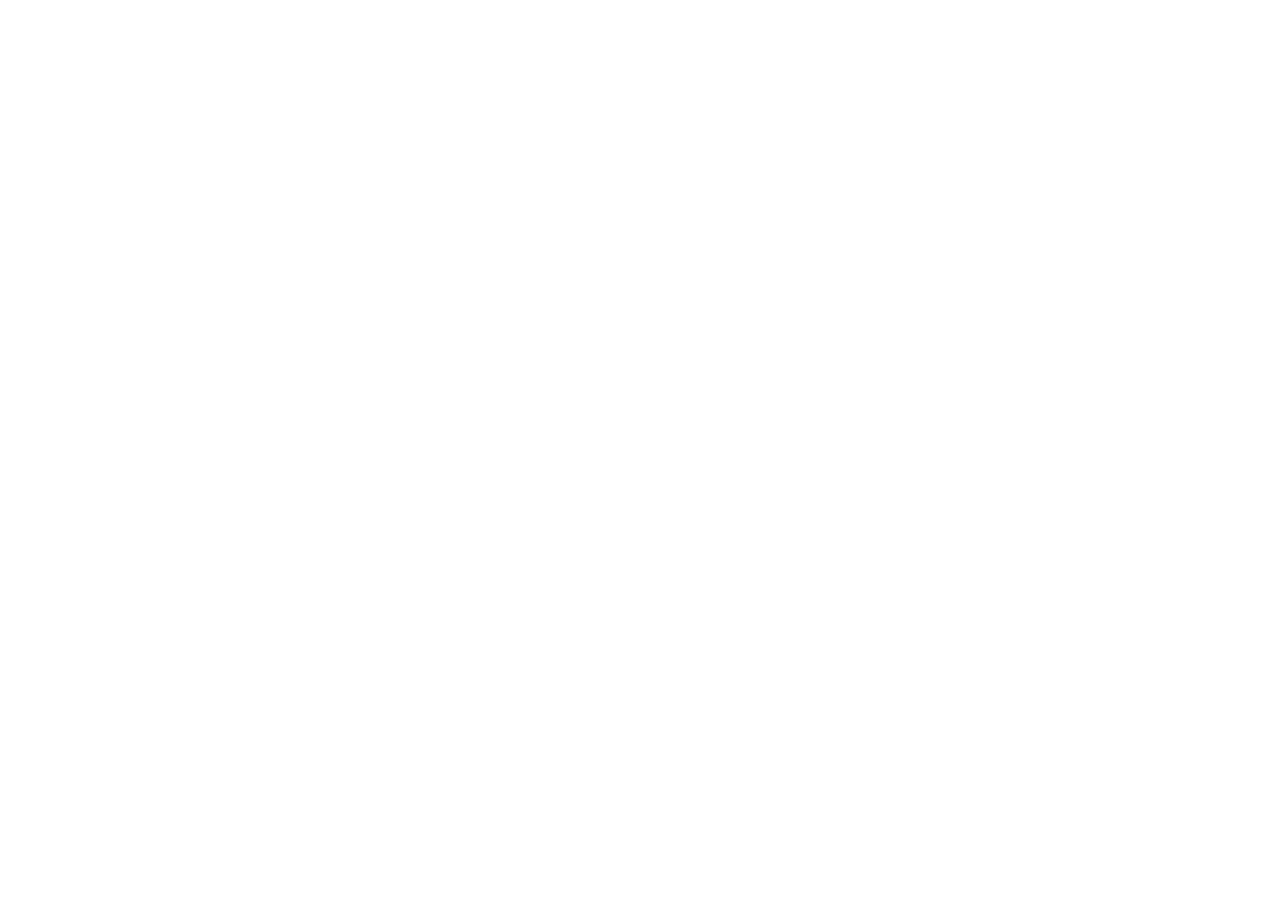
==== index.html @ 4d456190 "Initial commit" ====
<!DOCTYPE html>
<html lang="en">

<head>
    <!-- Meta -->
    <meta charset="UTF-8">
    <meta http-equiv="X-UA-Compatible" content="IE=edge">
    <meta name="viewport" content="width=device-width, initial-scale=1.0">

    <!-- Title -->
    <title>Ivan Petrychenko</title>

    <!-- Google fonts -->


    <!-- Styles -->
    <link rel="stylesheet" href="styles.css">
</head>

<body>
    
    

    <script src="main.js"></script>
</body>

</html>
---- styles.css ----
/*CUSTOM-PROPS */

:root {
    --bg-color: ;
    --text-color: ;
}


/* GLOBAL */

*:focus {
    outline: 3px dotted var();
    outline-offset: 3px;
}

html {
    height: 100%;
    scroll-behavior: smooth;
    box-sizing: border-box;
}

*,
*::before,
*::after {
    box-sizing: inherit;
}

body {
    display: flex;
    flex-direction: column;
    height: 100%;
    padding: 0;
    margin: 0;
    font-size: 16px;
    line-height: 1.5;
    font-family: "Arial", sans-serif;
    color: var(--text-color);
    background-color: var(--bg-color);
}

img {
    max-width: 100%;
    height: auto;
}


/* AUTOFILL-STYLES */


/*input:-webkit-autofill,
input:-webkit-autofill:hover,
input:-webkit-autofill:focus,
textarea:-webkit-autofill,
textarea:-webkit-autofill:hover,
textarea:-webkit-autofill:focus,
select:-webkit-autofill,
select:-webkit-autofill:hover,
select:-webkit-autofill:focus {
  border-color: transparent;
  -webkit-text-fill-color: inherit;
  -webkit-box-shadow: 0 0 0px 1000px #fff inset;
}*/


/* PLACEHOLDER-STYLES */


/*::-webkit-input-placeholder,
::-moz-placeholder,
:-ms-input-placeholder,
:-moz-placeholder {
  color: rgba(52, 49, 61, 0.5);
  opacity: 1;
}*/


/* VISUALLY-HIDDEN */

.visually-hidden {
    position: absolute;
    width: 1px;
    height: 1px;
    margin: -1px;
    border: 0;
    padding: 0;
    clip: rect(0 0 0 0);
    overflow: hidden;
}


/* CONTAINER */

.container {
    width: 100%;
    max-width: 700px;
    padding-left: 50px;
    padding-right: 50px;
    margin-right: auto;
    margin-left: auto;
}


/* MAIN-CONTENT */

.main-content {
    flex-grow: 1;
}


/* BUTTON */

.button {
    display: inline-block;
    padding: 8px 22px;
    font-size: 14px;
    line-height: 2;
    font-weight: 500;
    border: 2px solid transparent;
    text-decoration: none;
    cursor: pointer;
    text-align: center;
    white-space: nowrap;
    border-radius: 5px;
}

.button:active {
    opacity: 0.6;
}


/* RETINA */

@media only screen and (-webkit-min-device-pixel-ratio: 2),
only screen and ( min--moz-device-pixel-ratio: 2),
only screen and ( -o-min-device-pixel-ratio: 2/1),
only screen and ( min-device-pixel-ratio: 2),
only screen and ( min-resolution: 192dpi),
only screen and ( min-resolution: 2dppx) {}
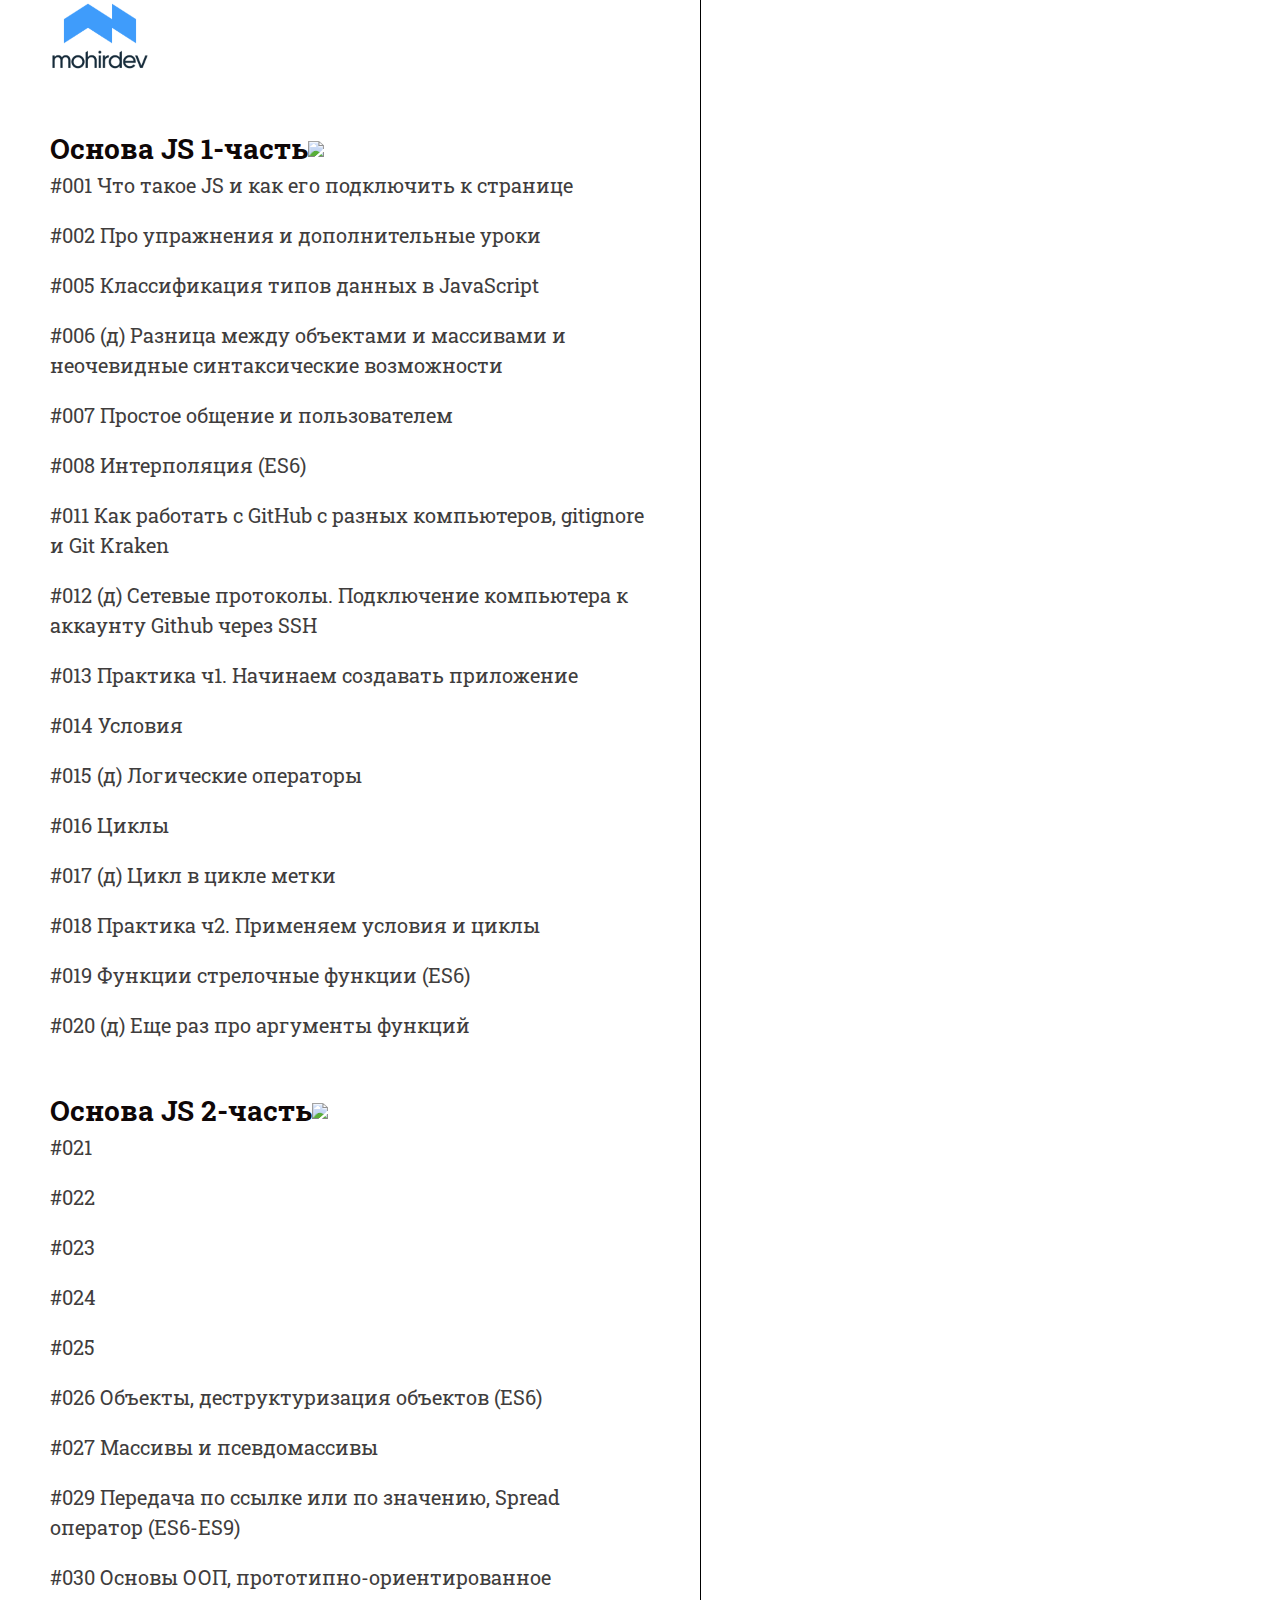
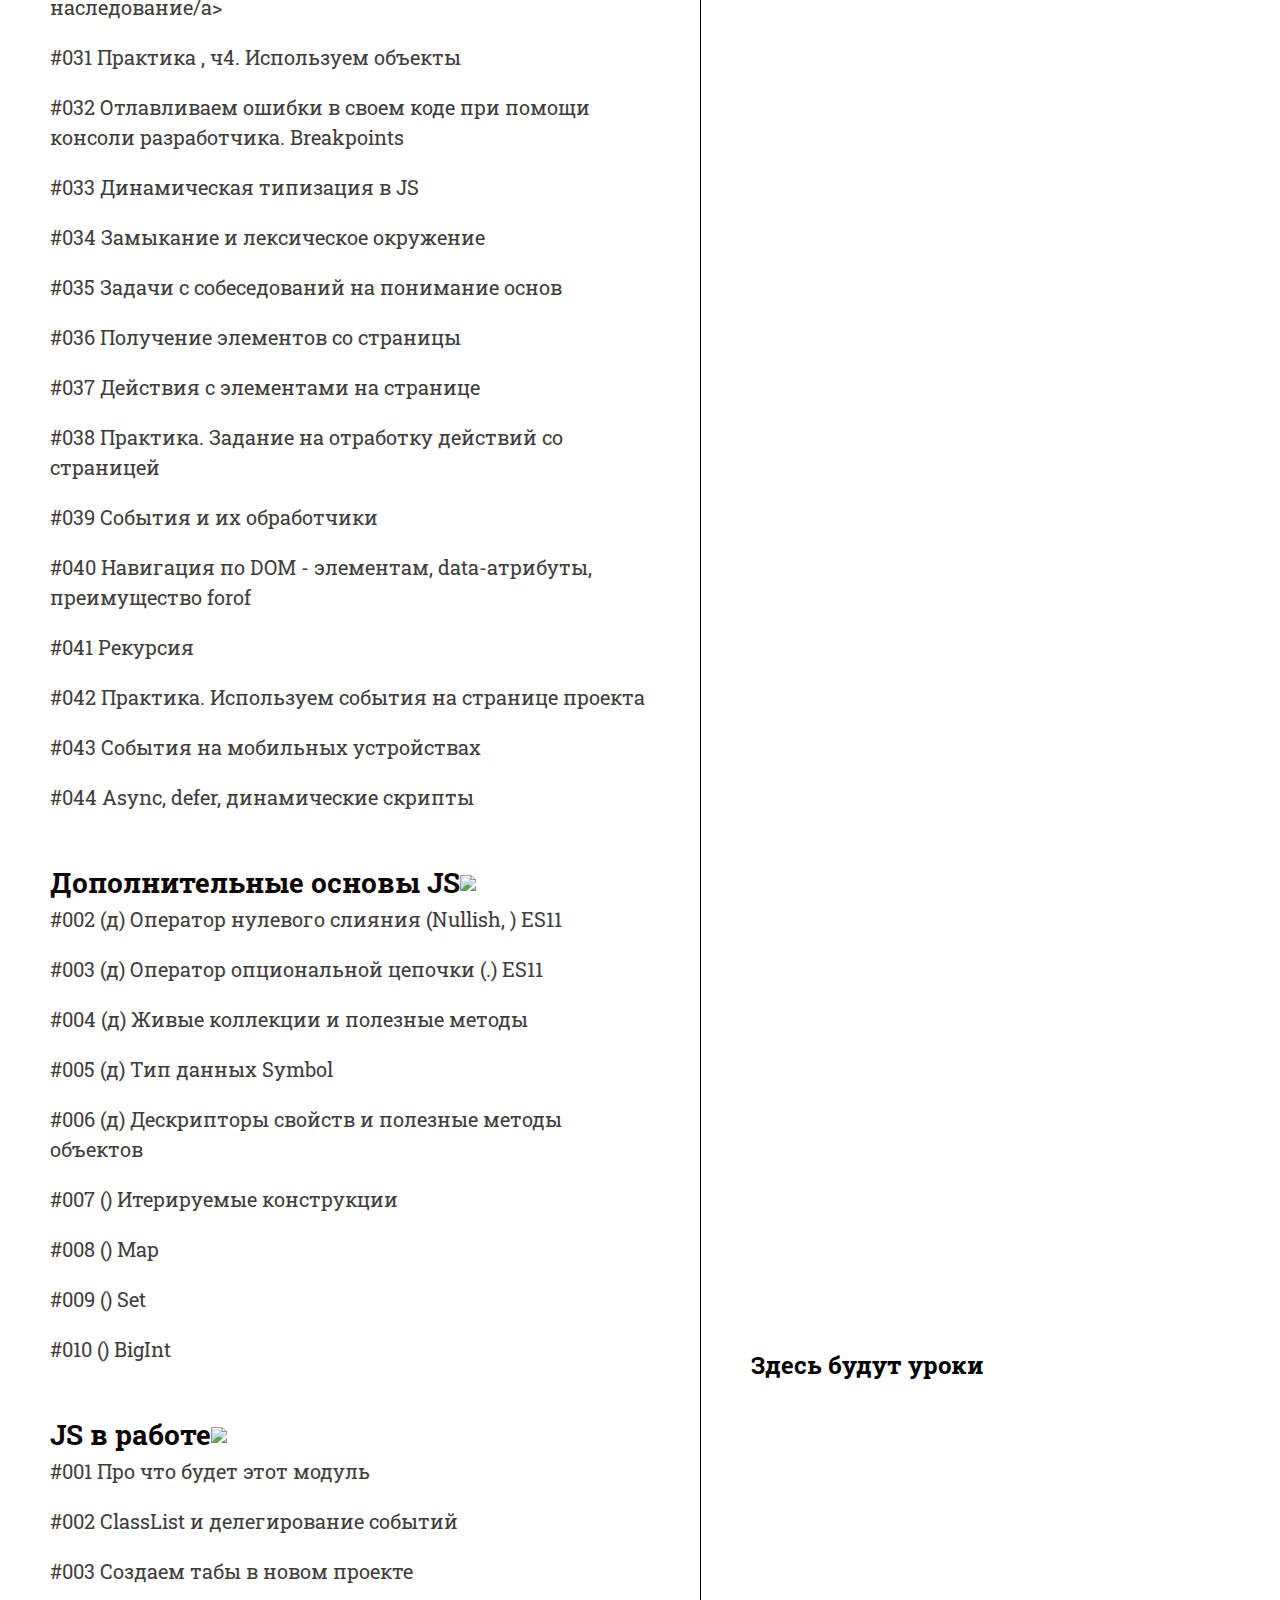
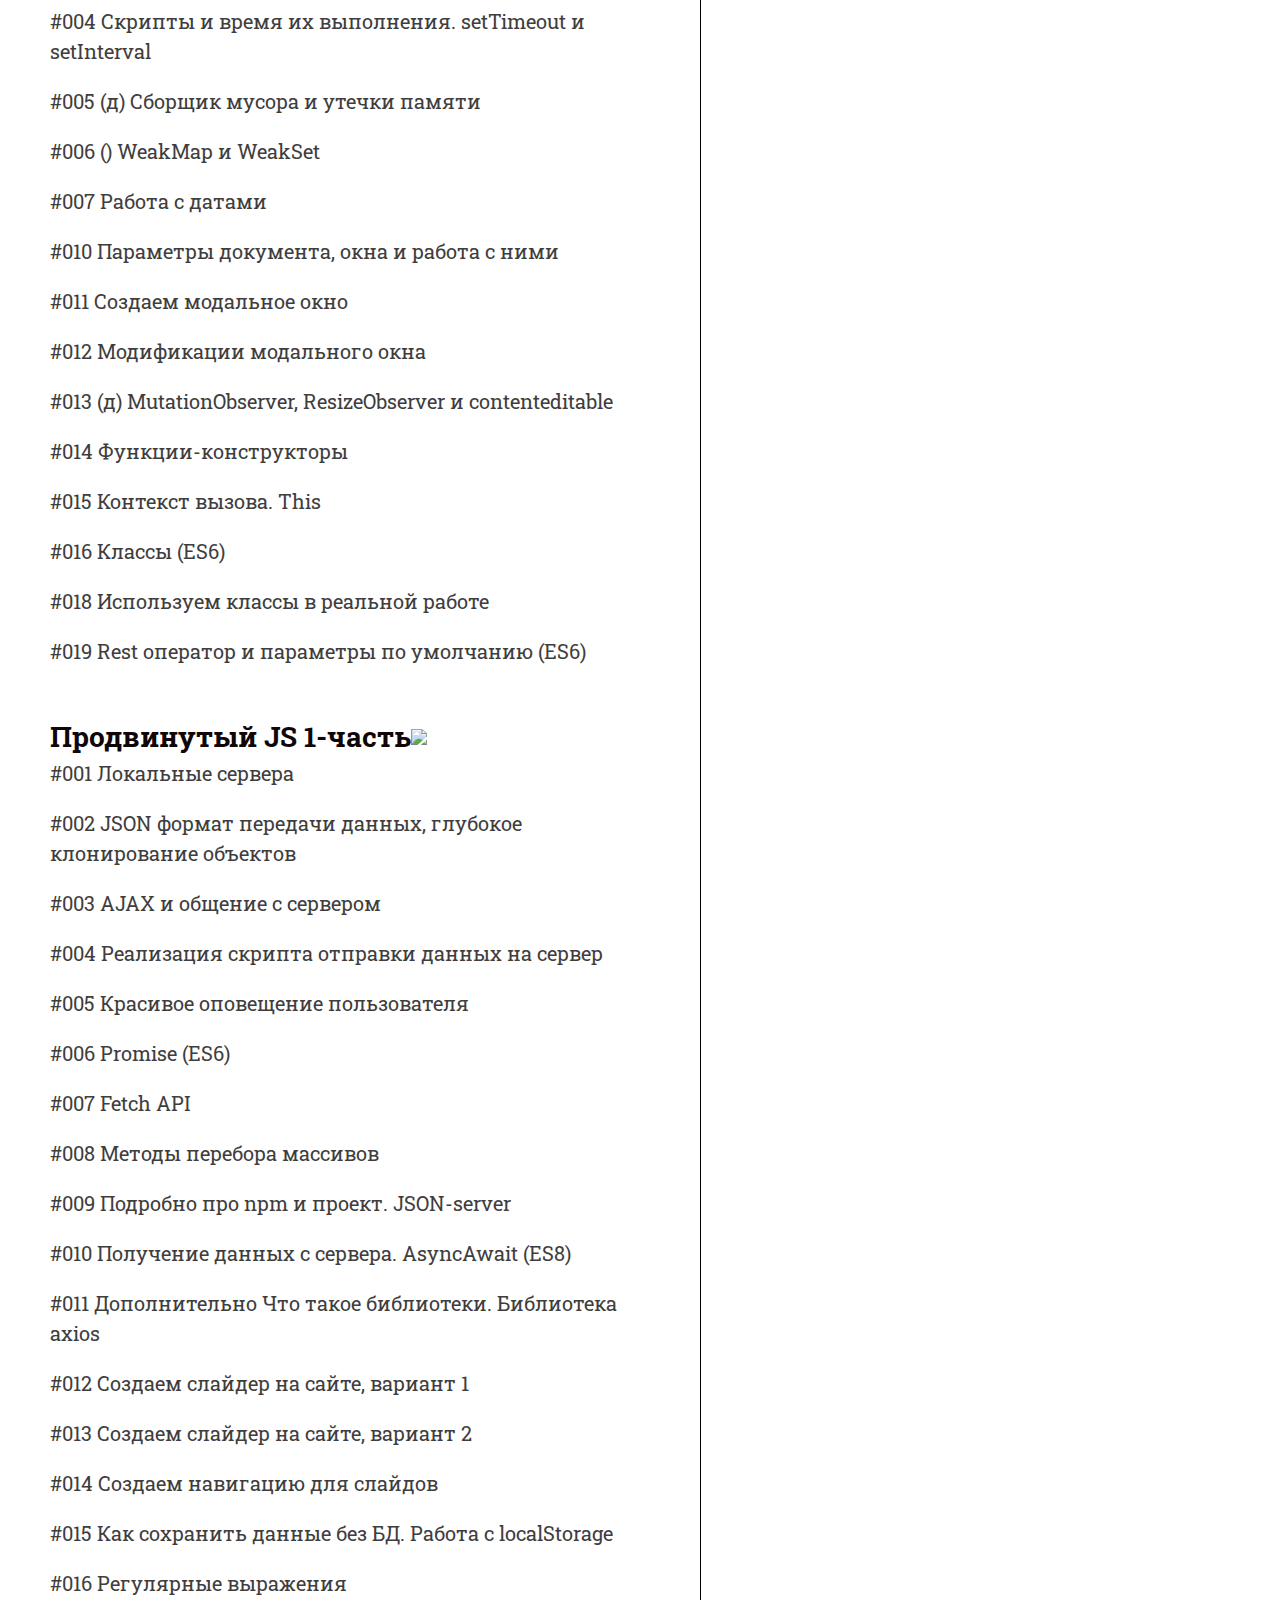
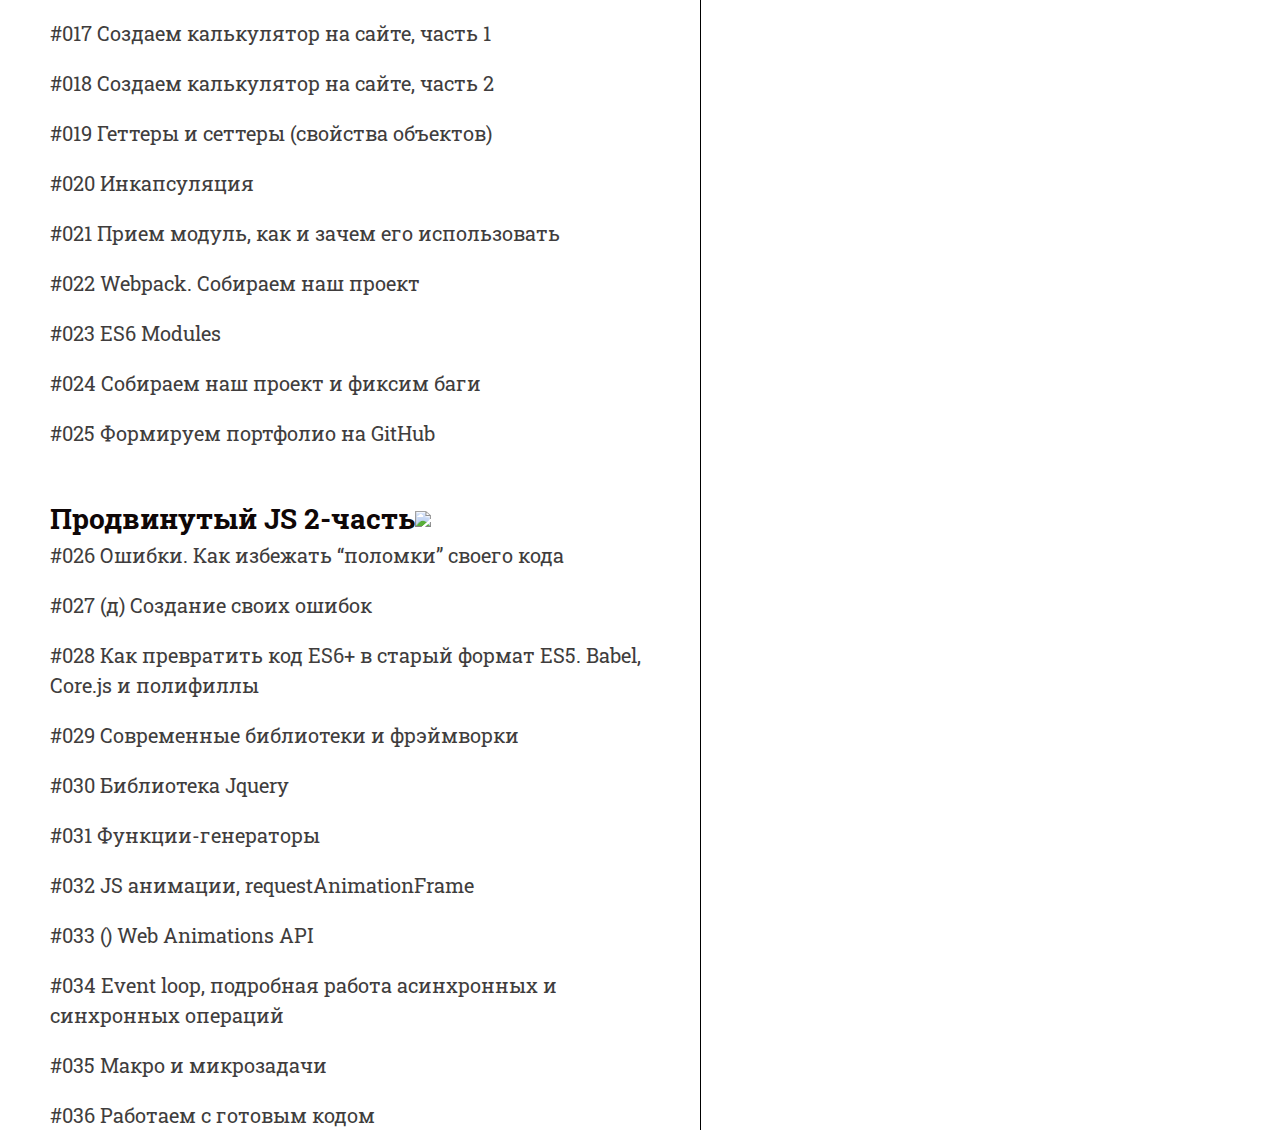
==== commit 1ad27f77: "Add changes" ====
--- a/index.html
+++ b/index.html
@@ -11,15 +11,395 @@
     <title>Ivan Petrychenko</title>
 
     <!-- Google fonts -->
-
+    <link rel="preconnect" href="https://fonts.googleapis.com">
+    <link rel="preconnect" href="https://fonts.gstatic.com" crossorigin>
+    <link href="https://fonts.googleapis.com/css2?family=Roboto+Slab&display=swap" rel="stylesheet">
 
     <!-- Styles -->
     <link rel="stylesheet" href="styles.css">
 </head>
 
 <body>
-    
-    
+    <div class="big-wrapper">
+        <div class="chapters">
+            <div class="chapters__container container">
+                <img class="chapters__logo" src="img/logo.png">
+                <ul class="chapters__list">
+
+                    <!-- Osnova JS 1-chast -->
+                    <li class="chapters__item" href="#">
+                        <header class="chapters__title">
+                            <a class="chapters__link" href="#">Основа JS 1-часть</a>
+                            <img class="chapters__icon" src="https://img.icons8.com/material-rounded/24/null/down2.png" />
+                        </header>
+                        <ul class="chapters__lessons__list close">
+                            <li class="chapters__lessons__item">
+                                <a class="chapters__lessons__link" href="#">#001 Что такое JS и как его подключить к странице</a>
+                            </li>
+                            <li class="chapters__lessons__item">
+                                <a class="chapters__lessons__link" href="#">#002 Про упражнения и дополнительные уроки</a>
+                            </li>
+                            <li class="chapters__lessons__item">
+                                <a class="chapters__lessons__link" href="#">#005 Классификация типов данных в JavaScript</a>
+                            </li>
+                            <li class="chapters__lessons__item">
+                                <a class="chapters__lessons__link" href="#">#006 (д) Разница между объектами и массивами и неочевидные синтаксические возможности</a>
+                            </li>
+                            <li class="chapters__lessons__item">
+                                <a class="chapters__lessons__link" href="#">#007 Простое общение и пользователем</a>
+                            </li>
+                            <li class="chapters__lessons__item">
+                                <a class="chapters__lessons__link" href="#">#008 Интерполяция (ES6)</a>
+                            </li>
+                            <li class="chapters__lessons__item">
+                                <a class="chapters__lessons__link" href="#">#011 Как работать с GitHub с разных компьютеров, gitignore и Git Kraken</a>
+                            </li>
+                            <li class="chapters__lessons__item">
+                                <a class="chapters__lessons__link" href="#">#012 (д) Сетевые протоколы. Подключение компьютера к аккаунту Github через SSH</a>
+                            </li>
+                            <li class="chapters__lessons__item">
+                                <a class="chapters__lessons__link" href="#">#013 Практика ч1. Начинаем создавать приложение</a>
+                            </li>
+                            <li class="chapters__lessons__item">
+                                <a class="chapters__lessons__link" href="#">#014 Условия</a>
+                            </li>
+                            <li class="chapters__lessons__item">
+                                <a class="chapters__lessons__link" href="#">#015 (д) Логические операторы</a>
+                            </li>
+                            <li class="chapters__lessons__item">
+                                <a class="chapters__lessons__link" href="#">#016 Циклы</a>
+                            </li>
+                            <li class="chapters__lessons__item">
+                                <a class="chapters__lessons__link" href="#">#017 (д) Цикл в цикле метки</a>
+                            </li>
+                            <li class="chapters__lessons__item">
+                                <a class="chapters__lessons__link" href="#">#018 Практика ч2. Применяем условия и циклы</a>
+                            </li>
+                            <li class="chapters__lessons__item">
+                                <a class="chapters__lessons__link" href="#">#019 Функции стрелочные функции (ES6)</a>
+                            </li>
+                            <li class="chapters__lessons__item">
+                                <a class="chapters__lessons__link" href="#">#020 (д) Еще раз про аргументы функций</a>
+                            </li>
+                        </ul>
+                    </li>
+
+                    <!-- Osnova JS 2-chast -->
+                    <li class="chapters__item" href="#">
+                        <header class="chapters__title">
+                            <a class="chapters__link" href="#">Основа JS 2-часть</a>
+                            <img class="chapters__icon" src="https://img.icons8.com/material-rounded/24/null/down2.png" />
+                        </header>
+                        <ul class="chapters__lessons__list close">
+                            <li class="chapters__lessons__item">
+                                <a class="chapters__lessons__link" href="#">#021</a>
+                            </li>
+                            <li class="chapters__lessons__item">
+                                <a class="chapters__lessons__link" href="#">#022</a>
+                            </li>
+                            <li class="chapters__lessons__item">
+                                <a class="chapters__lessons__link" href="#">#023</a>
+                            </li>
+                            <li class="chapters__lessons__item">
+                                <a class="chapters__lessons__link" href="#">#024</a>
+                            </li>
+                            <li class="chapters__lessons__item">
+                                <a class="chapters__lessons__link" href="#">#025</a>
+                            </li>
+                            <li class="chapters__lessons__item">
+                                <a class="chapters__lessons__link" href="#">#026 Объекты, деструктуризация объектов (ES6)</a>
+                            </li>
+                            <li class="chapters__lessons__item">
+                                <a class="chapters__lessons__link" href="#">#027 Массивы и псевдомассивы</a>
+                            </li>
+                            <li class="chapters__lessons__item">
+                                <a class="chapters__lessons__link" href="#">#029 Передача по ссылке или по значению, Spread оператор (ES6-ES9)</a>
+                            </li>
+                            <li class="chapters__lessons__item">
+                                <a class="chapters__lessons__link" href="#">#030 Основы ООП, прототипно-ориентированное наследование/a>
+                            </li>
+                            <li class="chapters__lessons__item">
+                                <a class="chapters__lessons__link" href="#">#031 Практика , ч4. Используем объекты</a>
+                            </li>
+                            <li class="chapters__lessons__item">
+                                <a class="chapters__lessons__link" href="#">#032 Отлавливаем ошибки в своем коде при помощи консоли разработчика. Breakpoints</a>
+                            </li>
+                            <li class="chapters__lessons__item">
+                                <a class="chapters__lessons__link" href="#">#033 Динамическая типизация в JS</a>
+                            </li>
+                            <li class="chapters__lessons__item">
+                                <a class="chapters__lessons__link" href="#">#034 Замыкание и лексическое окружение</a>
+                            </li>
+                            <li class="chapters__lessons__item">
+                                <a class="chapters__lessons__link" href="#">#035 Задачи с собеседований на понимание основ</a>
+                            </li>
+                            <li class="chapters__lessons__item">
+                                <a class="chapters__lessons__link" href="#">#036 Получение элементов со страницы</a>
+                            </li>
+                            <li class="chapters__lessons__item">
+                                <a class="chapters__lessons__link" href="#">#037 Действия с элементами на странице</a>
+                            </li>
+                            <li class="chapters__lessons__item">
+                                <a class="chapters__lessons__link" href="#">#038 Практика. Задание на отработку действий со страницей</a>
+                            </li>
+                            <li class="chapters__lessons__item">
+                                <a class="chapters__lessons__link" href="#">#039 События и их обработчики</a>
+                            </li>
+                            <li class="chapters__lessons__item">
+                                <a class="chapters__lessons__link" href="#">#040 Навигация по DOM - элементам, data-атрибуты, преимущество forof</a>
+                            </li>
+                            <li class="chapters__lessons__item">
+                                <a class="chapters__lessons__link" href="#">#041 Рекурсия</a>
+                            </li>
+                            <li class="chapters__lessons__item">
+                                <a class="chapters__lessons__link" href="#">#042 Практика. Используем события на странице проекта</a>
+                            </li>
+                            <li class="chapters__lessons__item">
+                                <a class="chapters__lessons__link" href="#">#043 События на мобильных устройствах</a>
+                            </li>
+                            <li class="chapters__lessons__item">
+                                <a class="chapters__lessons__link" href="#">#044 Async, defer, динамические скрипты</a>
+                            </li>
+                        </ul>
+                    </li>
+
+                    <!-- Dopolnitelnie osnovi JS -->
+                    <li class="chapters__item" href="#">
+                        <header class="chapters__title">
+                            <a class="chapters__link" href="#">Дополнительные основы JS</a>
+                            <img class="chapters__icon" src="https://img.icons8.com/material-rounded/24/null/down2.png" />
+                        </header>
+                        <ul class="chapters__lessons__list close">
+                            <li class="chapters__lessons__item">
+                                <a class="chapters__lessons__link" href="#">#002 (д) Оператор нулевого слияния (Nullish, ) ES11</a>
+                            </li>
+                            <li class="chapters__lessons__item">
+                                <a class="chapters__lessons__link" href="#">#003 (д) Оператор опциональной цепочки (.) ES11</a>
+                            </li>
+                            <li class="chapters__lessons__item">
+                                <a class="chapters__lessons__link" href="#">#004 (д) Живые коллекции и полезные методы</a>
+                            </li>
+                            <li class="chapters__lessons__item">
+                                <a class="chapters__lessons__link" href="#">#005 (д) Тип данных Symbol</a>
+                            </li>
+                            <li class="chapters__lessons__item">
+                                <a class="chapters__lessons__link" href="#">#006 (д) Дескрипторы свойств и полезные методы объектов</a>
+                            </li>
+                            <li class="chapters__lessons__item">
+                                <a class="chapters__lessons__link" href="#">#007 () Итерируемые конструкции</a>
+                            </li>
+                            <li class="chapters__lessons__item">
+                                <a class="chapters__lessons__link" href="#">#008 () Map</a>
+                            </li>
+                            <li class="chapters__lessons__item">
+                                <a class="chapters__lessons__link" href="#">#009 () Set</a>
+                            </li>
+                            <li class="chapters__lessons__item">
+                                <a class="chapters__lessons__link" href="#">#010 () BigInt</a>
+                            </li>
+                        </ul>
+                    </li>
+
+                    <!-- JS v rabote -->
+                    <li class="chapters__item" href="#">
+                        <header class="chapters__title">
+                            <a class="chapters__link" href="#">JS в работе</a>
+                            <img class="chapters__icon" src="https://img.icons8.com/material-rounded/24/null/down2.png" />
+                        </header>
+                        <ul class="chapters__lessons__list close">
+                            <li class="chapters__lessons__item">
+                                <a class="chapters__lessons__link" href="#">#001 Про что будет этот модуль</a>
+                            </li>
+                            <li class="chapters__lessons__item">
+                                <a class="chapters__lessons__link" href="#">#002 ClassList и делегирование событий</a>
+                            </li>
+                            <li class="chapters__lessons__item">
+                                <a class="chapters__lessons__link" href="#">#003 Создаем табы в новом проекте</a>
+                            </li>
+                            <li class="chapters__lessons__item">
+                                <a class="chapters__lessons__link" href="#">#004 Скрипты и время их выполнения. setTimeout и setInterval</a>
+                            </li>
+                            <li class="chapters__lessons__item">
+                                <a class="chapters__lessons__link" href="#">#005 (д) Сборщик мусора и утечки памяти</a>
+                            </li>
+                            <li class="chapters__lessons__item">
+                                <a class="chapters__lessons__link" href="#">#006 () WeakMap и WeakSet</a>
+                            </li>
+                            <li class="chapters__lessons__item">
+                                <a class="chapters__lessons__link" href="#">#007 Работа с датами</a>
+                            </li>
+                            <li class="chapters__lessons__item">
+                                <a class="chapters__lessons__link" href="#">#010 Параметры документа, окна и работа с ними</a>
+                            </li>
+                            <li class="chapters__lessons__item">
+                                <a class="chapters__lessons__link" href="#">#011 Создаем модальное окно</a>
+                            </li>
+                            <li class="chapters__lessons__item">
+                                <a class="chapters__lessons__link" href="#">#012 Модификации модального окна</a>
+                            </li>
+                            <li class="chapters__lessons__item">
+                                <a class="chapters__lessons__link" href="#">#013 (д) MutationObserver, ResizeObserver и contenteditable</a>
+                            </li>
+                            <li class="chapters__lessons__item">
+                                <a class="chapters__lessons__link" href="#">#014 Функции-конструкторы</a>
+                            </li>
+                            <li class="chapters__lessons__item">
+                                <a class="chapters__lessons__link" href="#">#015 Контекст вызова. This</a>
+                            </li>
+                            <li class="chapters__lessons__item">
+                                <a class="chapters__lessons__link" href="#">#016 Классы (ES6)</a>
+                            </li>
+                            <li class="chapters__lessons__item">
+                                <a class="chapters__lessons__link" href="#">#018 Используем классы в реальной работе</a>
+                            </li>
+                            <li class="chapters__lessons__item">
+                                <a class="chapters__lessons__link" href="#">#019 Rest оператор и параметры по умолчанию (ES6)</a>
+                            </li>
+                        </ul>
+                    </li>
+
+                    <!-- Prodvinutiy JS 1-chast -->
+                    <li class="chapters__item" href="#">
+                        <header class="chapters__title">
+                            <a class="chapters__link" href="#">Продвинутый JS 1-часть</a>
+                            <img class="chapters__icon" src="https://img.icons8.com/material-rounded/24/null/down2.png" />
+                        </header>
+                        <ul class="chapters__lessons__list close">
+                            <li class="chapters__lessons__item">
+                                <a class="chapters__lessons__link" href="#">#001 Локальные сервера</a>
+                            </li>
+                            <li class="chapters__lessons__item">
+                                <a class="chapters__lessons__link" href="#">#002 JSON формат передачи данных, глубокое клонирование объектов</a>
+                            </li>
+                            <li class="chapters__lessons__item">
+                                <a class="chapters__lessons__link" href="#">#003 AJAX и общение с сервером</a>
+                            </li>
+                            <li class="chapters__lessons__item">
+                                <a class="chapters__lessons__link" href="#">#004 Реализация скрипта отправки данных на сервер</a>
+                            </li>
+                            <li class="chapters__lessons__item">
+                                <a class="chapters__lessons__link" href="#">#005 Красивое оповещение пользователя</a>
+                            </li>
+                            <li class="chapters__lessons__item">
+                                <a class="chapters__lessons__link" href="#">#006 Promise (ES6)</a>
+                            </li>
+                            <li class="chapters__lessons__item">
+                                <a class="chapters__lessons__link" href="#">#007 Fetch API</a>
+                            </li>
+                            <li class="chapters__lessons__item">
+                                <a class="chapters__lessons__link" href="#">#008 Методы перебора массивов</a>
+                            </li>
+                            <li class="chapters__lessons__item">
+                                <a class="chapters__lessons__link" href="#">#009 Подробно про npm и проект. JSON-server</a>
+                            </li>
+                            <li class="chapters__lessons__item">
+                                <a class="chapters__lessons__link" href="#">#010 Получение данных с сервера. AsyncAwait (ES8)</a>
+                            </li>
+                            <li class="chapters__lessons__item">
+                                <a class="chapters__lessons__link" href="#">#011 Дополнительно Что такое библиотеки. Библиотека axios</a>
+                            </li>
+                            <li class="chapters__lessons__item">
+                                <a class="chapters__lessons__link" href="#">#012 Создаем слайдер на сайте, вариант 1</a>
+                            </li>
+                            <li class="chapters__lessons__item">
+                                <a class="chapters__lessons__link" href="#">#013 Создаем слайдер на сайте, вариант 2</a>
+                            </li>
+                            <li class="chapters__lessons__item">
+                                <a class="chapters__lessons__link" href="#">#014 Создаем навигацию для слайдов</a>
+                            </li>
+                            <li class="chapters__lessons__item">
+                                <a class="chapters__lessons__link" href="#">#015 Как сохранить данные без БД. Работа с localStorage</a>
+                            </li>
+                            <li class="chapters__lessons__item">
+                                <a class="chapters__lessons__link" href="#">#016 Регулярные выражения</a>
+                            </li>
+                            <li class="chapters__lessons__item">
+                                <a class="chapters__lessons__link" href="#">#017 Создаем калькулятор на сайте, часть 1</a>
+                            </li>
+                            <li class="chapters__lessons__item">
+                                <a class="chapters__lessons__link" href="#">#018 Создаем калькулятор на сайте, часть 2</a>
+                            </li>
+                            <li class="chapters__lessons__item">
+                                <a class="chapters__lessons__link" href="#">#019 Геттеры и сеттеры (свойства объектов)</a>
+                            </li>
+                            <li class="chapters__lessons__item">
+                                <a class="chapters__lessons__link" href="#">#020 Инкапсуляция</a>
+                            </li>
+                            <li class="chapters__lessons__item">
+                                <a class="chapters__lessons__link" href="#">#021 Прием модуль, как и зачем его использовать</a>
+                            </li>
+                            <li class="chapters__lessons__item">
+                                <a class="chapters__lessons__link" href="#">#022 Webpack. Собираем наш проект</a>
+                            </li>
+                            <li class="chapters__lessons__item">
+                                <a class="chapters__lessons__link" href="#">#023 ES6 Modules</a>
+                            </li>
+                            <li class="chapters__lessons__item">
+                                <a class="chapters__lessons__link" href="#">#024 Собираем наш проект и фиксим баги</a>
+                            </li>
+                            <li class="chapters__lessons__item">
+                                <a class="chapters__lessons__link" href="#">#025 Формируем портфолио на GitHub</a>
+                            </li>
+                        </ul>
+                    </li>
+
+                    <!-- Prodvinutiy JS 2-chast -->
+                    <li class="chapters__item" href="#">
+                        <header class="chapters__title">
+                            <a class="chapters__link" href="#">Продвинутый JS 2-часть</a>
+                            <img class="chapters__icon" src="https://img.icons8.com/material-rounded/24/null/down2.png" />
+                        </header>
+                        <ul class="chapters__lessons__list close">
+                            <li class="chapters__lessons__item">
+                                <a class="chapters__lessons__link" href="#">#026 Ошибки. Как избежать “поломки” своего кода</a>
+                            </li>
+                            <li class="chapters__lessons__item">
+                                <a class="chapters__lessons__link" href="#">#027 (д) Создание своих ошибок</a>
+                            </li>
+                            <li class="chapters__lessons__item">
+                                <a class="chapters__lessons__link" href="#">#028 Как превратить код ES6+ в старый формат ES5. Babel, Core.js и полифиллы</a>
+                            </li>
+                            <li class="chapters__lessons__item">
+                                <a class="chapters__lessons__link" href="#">#029 Современные библиотеки и фрэймворки</a>
+                            </li>
+                            <li class="chapters__lessons__item">
+                                <a class="chapters__lessons__link" href="#">#030 Библиотека Jquery</a>
+                            </li>
+                            <li class="chapters__lessons__item">
+                                <a class="chapters__lessons__link" href="#">#031 Функции-генераторы</a>
+                            </li>
+                            <li class="chapters__lessons__item">
+                                <a class="chapters__lessons__link" href="#">#032 JS анимации, requestAnimationFrame</a>
+                            </li>
+                            <li class="chapters__lessons__item">
+                                <a class="chapters__lessons__link" href="#">#033 () Web Animations API</a>
+                            </li>
+                            <li class="chapters__lessons__item">
+                                <a class="chapters__lessons__link" href="#">#034 Event loop, подробная работа асинхронных и синхронных операций</a>
+                            </li>
+                            <li class="chapters__lessons__item">
+                                <a class="chapters__lessons__link" href="#">#035 Макро и микрозадачи</a>
+                            </li>
+                            <li class="chapters__lessons__item">
+                                <a class="chapters__lessons__link" href="#">#036 Работаем с готовым кодом</a>
+                            </li>
+                        </ul>
+                    </li>
+                </ul>
+            </div>
+        </div>
+
+
+        <!-- VIDEOS -->
+        <div class="videos">
+            <div class="videos__container container">
+                <h2 class="videos__title">Здесь будут уроки</h2>
+            </div>
+        </div>
+    </div>
+
+
+
 
     <script src="main.js"></script>
 </body>
--- a/styles.css
+++ b/styles.css
@@ -33,7 +33,7 @@
     margin: 0;
     font-size: 16px;
     line-height: 1.5;
-    font-family: "Arial", sans-serif;
+    font-family: 'Roboto Slab', serif;
     color: var(--text-color);
     background-color: var(--bg-color);
 }
@@ -128,6 +128,77 @@
 }
 
 
+/* ivan petrychenko */
+
+.big-wrapper {
+    display: flex;
+    align-items: center;
+}
+
+.chapters {
+    border-right: 1px solid black;
+}
+
+.chapters__container {}
+
+.chapters__logo {
+    width: 100px;
+    margin-top: 0;
+    margin-bottom: 50px;
+}
+
+.chapters__list {
+    margin: 0;
+    padding: 0;
+    list-style: none;
+}
+
+.chapters__item:not(:last-child) {
+    margin-bottom: 50px;
+}
+
+.chapters__title {
+    display: flex;
+    align-items: center;
+}
+
+.chapters__link {
+    text-decoration: none;
+    color: rgb(15, 7, 7);
+    font-size: 28px;
+    font-weight: bold;
+}
+
+.chapters__icon {}
+
+
+/* .close {
+    display: none;
+} */
+
+.chapters__lessons__list {
+    margin: 0;
+    padding: 0;
+    list-style: none;
+}
+
+.chapters__lessons__item:not(:last-child) {
+    margin-bottom: 20px;
+}
+
+.chapters__lessons__link {
+    text-decoration: none;
+    color: rgb(64, 61, 61);
+    font-size: 20px;
+}
+
+.videos {}
+
+.videos__container {}
+
+.videos__title {}
+
+
 /* RETINA */
 
 @media only screen and (-webkit-min-device-pixel-ratio: 2),
